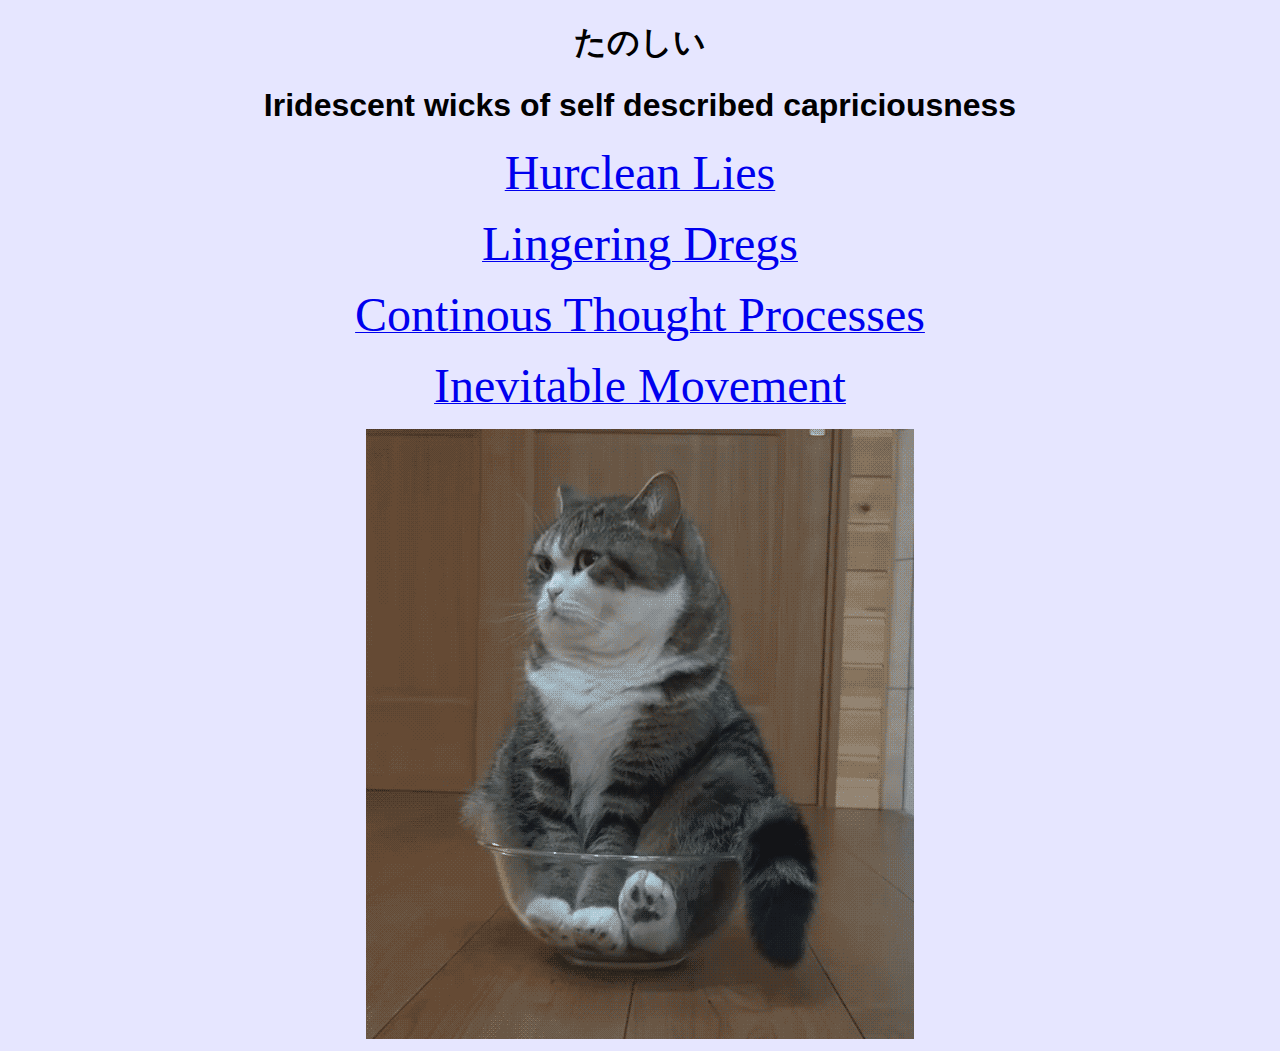
==== index.html @ 3bb0b0e7 "Update index.html" ====
<!DOCTYPE html>
<html>
<body bgcolor="#e6e6ff">
<center>
<h1>たのしい</h1>
<h1 style="font-family:arial, helvetica;"> Iridescent wicks of self described capriciousness </h1>
 <p><a href="magic.html"><font size="10"> Hurclean Lies </font></a> </p>
  <p><a href="dregs.html"><font size="10"> Lingering Dregs </font></a></p>
  <p><a href="CTP.html"><font size="10"> Continous Thought Processes </font></a></p>
 <p><a href="movement.html"><font size="10"> Inevitable Movement </font></a></p>
 <img src="catbowl.gif" alt="Bowl Cat"> 




</center>

</body>
</html>
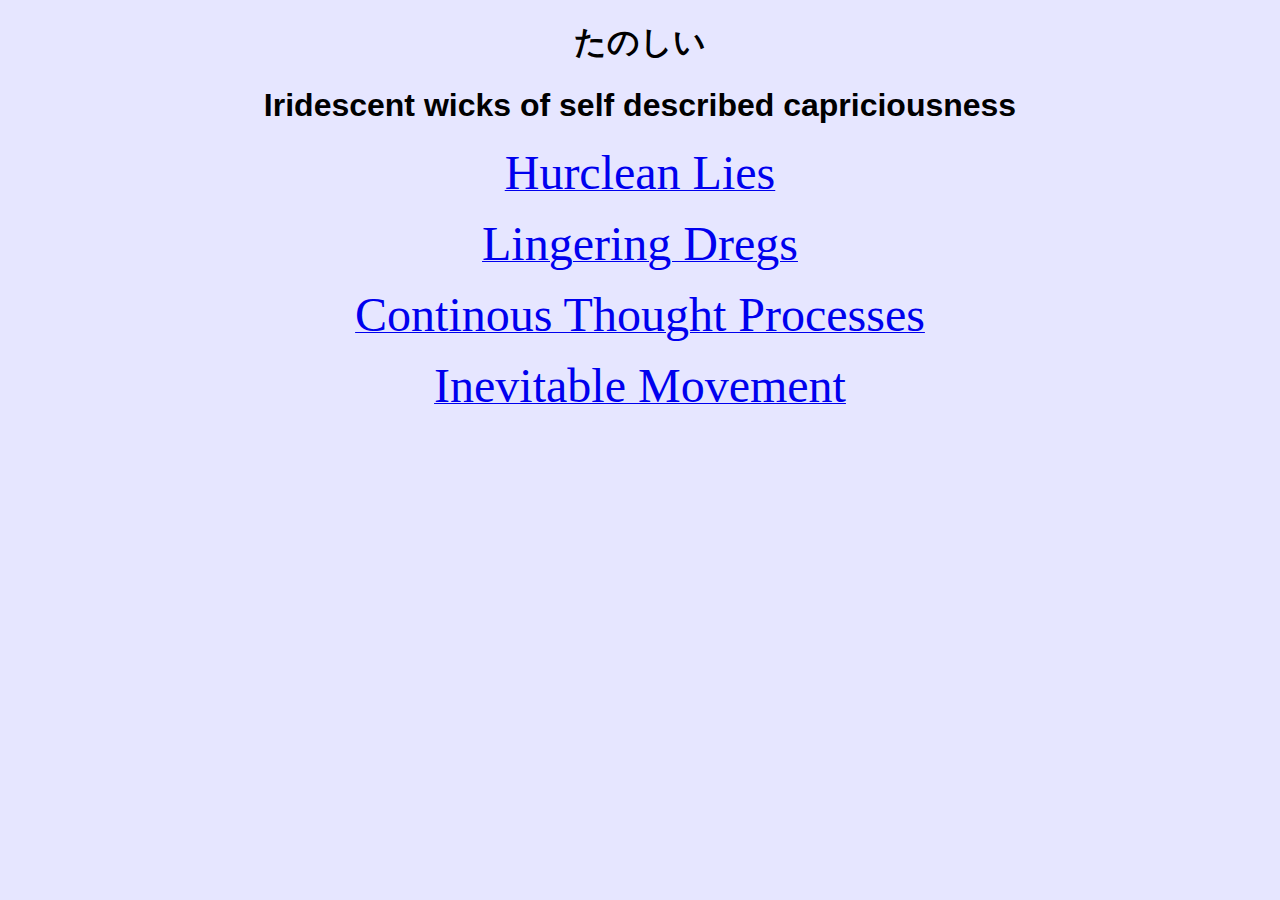
==== commit fc801c52: "Update index.html" ====
--- a/index.html
+++ b/index.html
@@ -4,11 +4,10 @@
 <center>
 <h1>たのしい</h1>
 <h1 style="font-family:arial, helvetica;"> Iridescent wicks of self described capriciousness </h1>
- <p><a href="magic.html"><font size="10"> Hurclean Lies </font></a> </p>
-  <p><a href="dregs.html"><font size="10"> Lingering Dregs </font></a></p>
-  <p><a href="CTP.html"><font size="10"> Continous Thought Processes </font></a></p>
- <p><a href="movement.html"><font size="10"> Inevitable Movement </font></a></p>
- <img src="catbowl.gif" alt="Bowl Cat"> 
+ <p><a href="magic.html"><font size="9"> Hurclean Lies </font></a> </p>
+  <p><a href="dregs.html"><font size="9"> Lingering Dregs </font></a></p>
+  <p><a href="CTP.html"><font size="9"> Continous Thought Processes </font></a></p>
+ <p><a href="movement.html"><font size="9"> Inevitable Movement </font></a></p>
 
 
 
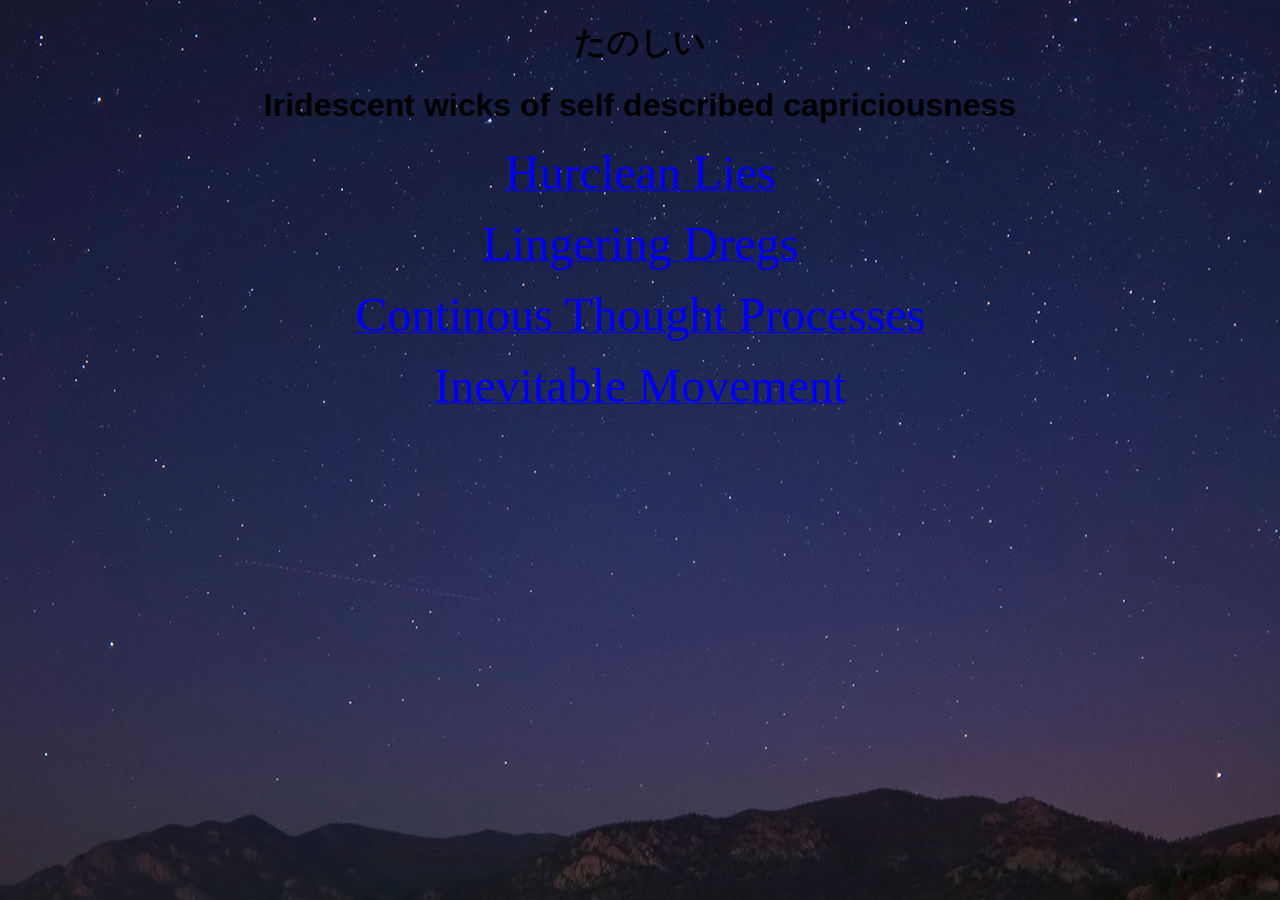
==== commit 6764313d: "Update index.html" ====
--- a/index.html
+++ b/index.html
@@ -1,6 +1,13 @@
 <!DOCTYPE html>
 <html>
-<body bgcolor="#e6e6ff">
+ <head>
+ <style>
+  body {
+                  background: black url("Nightskymountains.jpg") no-repeat fixed center;
+  }
+ </style>
+ </head>
+   
 <center>
 <h1>たのしい</h1>
 <h1 style="font-family:arial, helvetica;"> Iridescent wicks of self described capriciousness </h1>
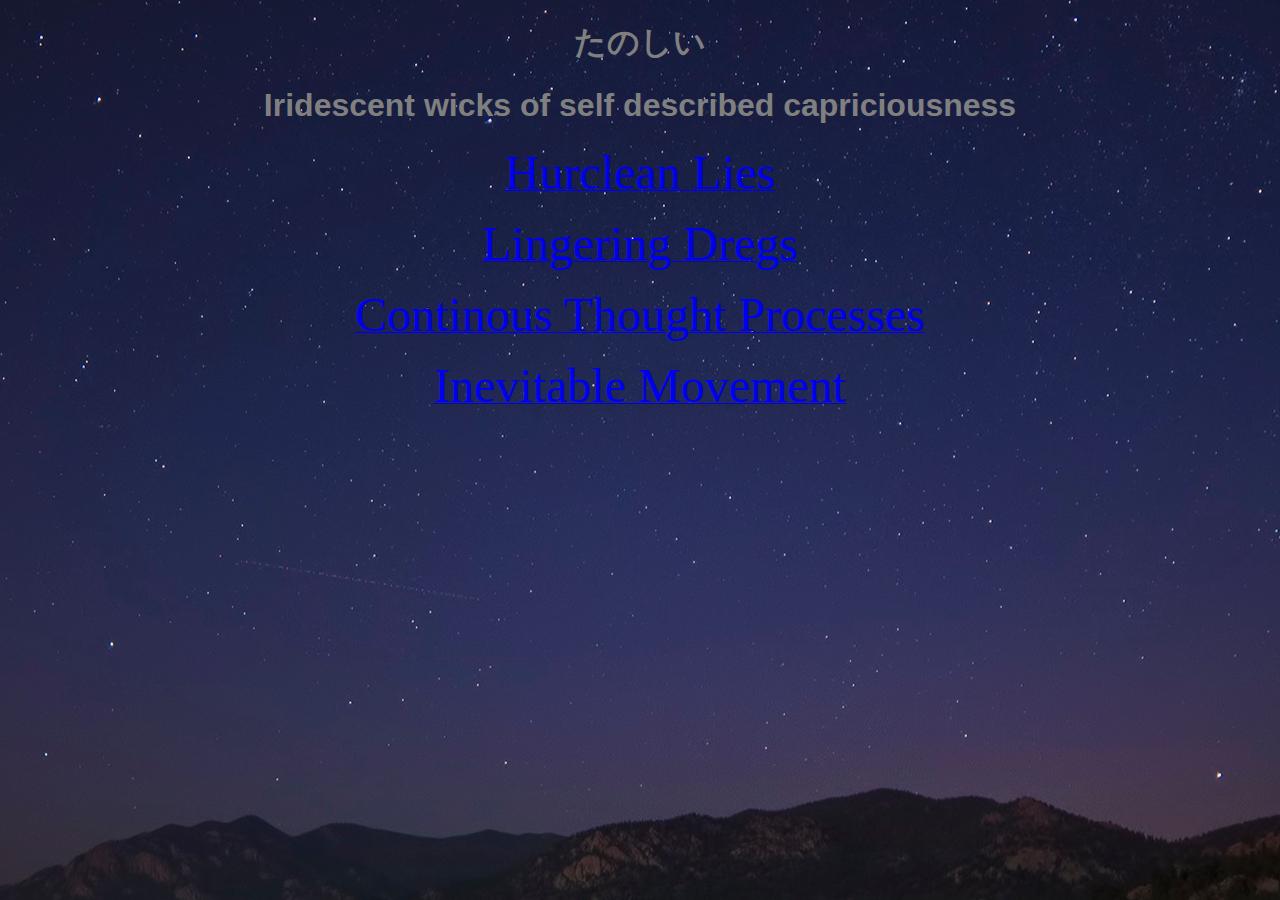
==== commit 42d7a7c8: "Update index.html" ====
--- a/index.html
+++ b/index.html
@@ -3,7 +3,8 @@
  <head>
  <style>
   body {
-                  background: black url("Nightskymountains.jpg") no-repeat fixed center;
+         background: #e6e6ff url("Nightskymountains.jpg") no-repeat fixed center;
+         color: gray;
   }
  </style>
  </head>
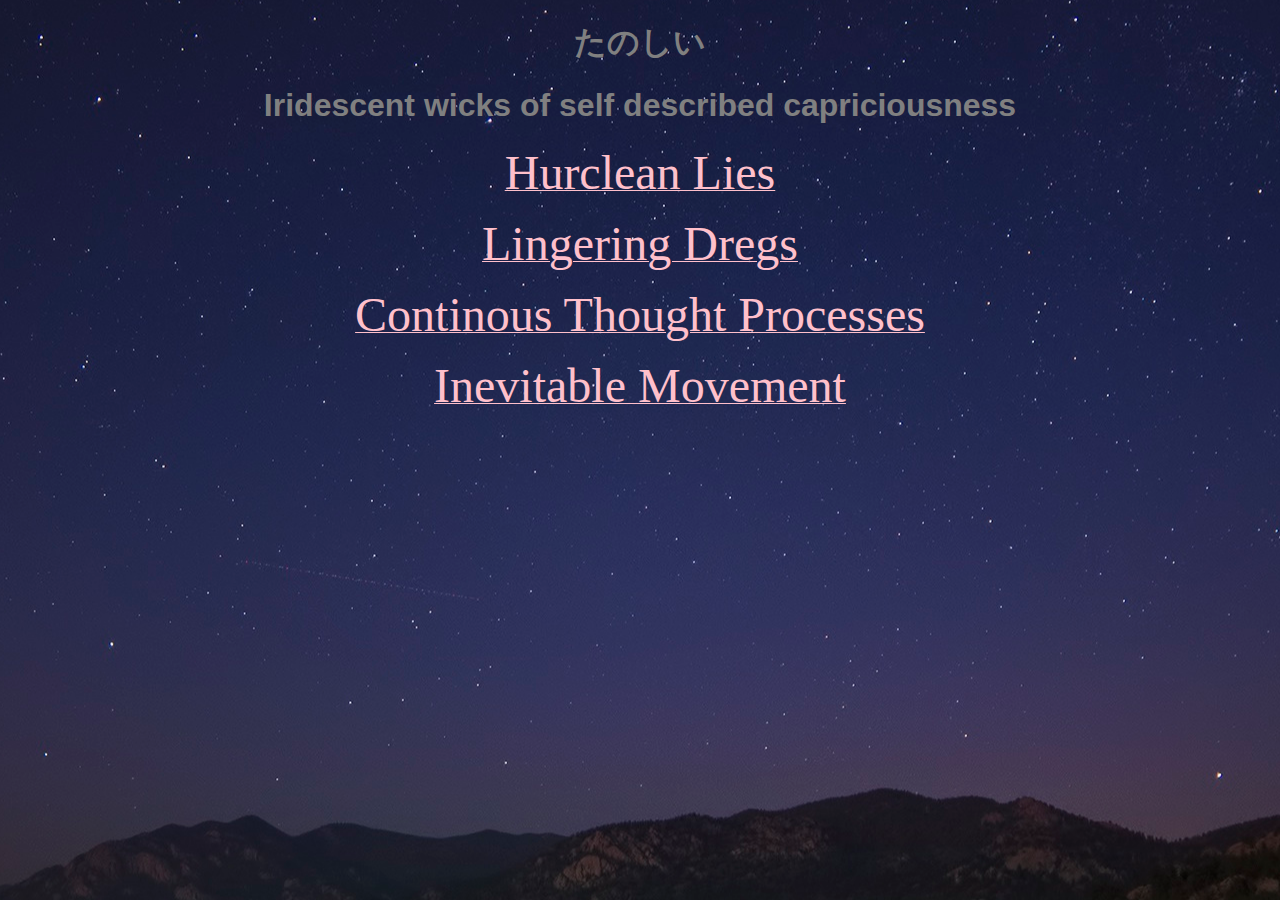
==== commit 904ac7a7: "Update index.html" ====
--- a/index.html
+++ b/index.html
@@ -2,9 +2,16 @@
 <html>
  <head>
  <style>
+  a:link {
+    color: pink;
+  }
+  a:visited {
+   color: gray;
+  }
   body {
          background: #e6e6ff url("Nightskymountains.jpg") no-repeat fixed center;
          color: gray;
+        
   }
  </style>
  </head>
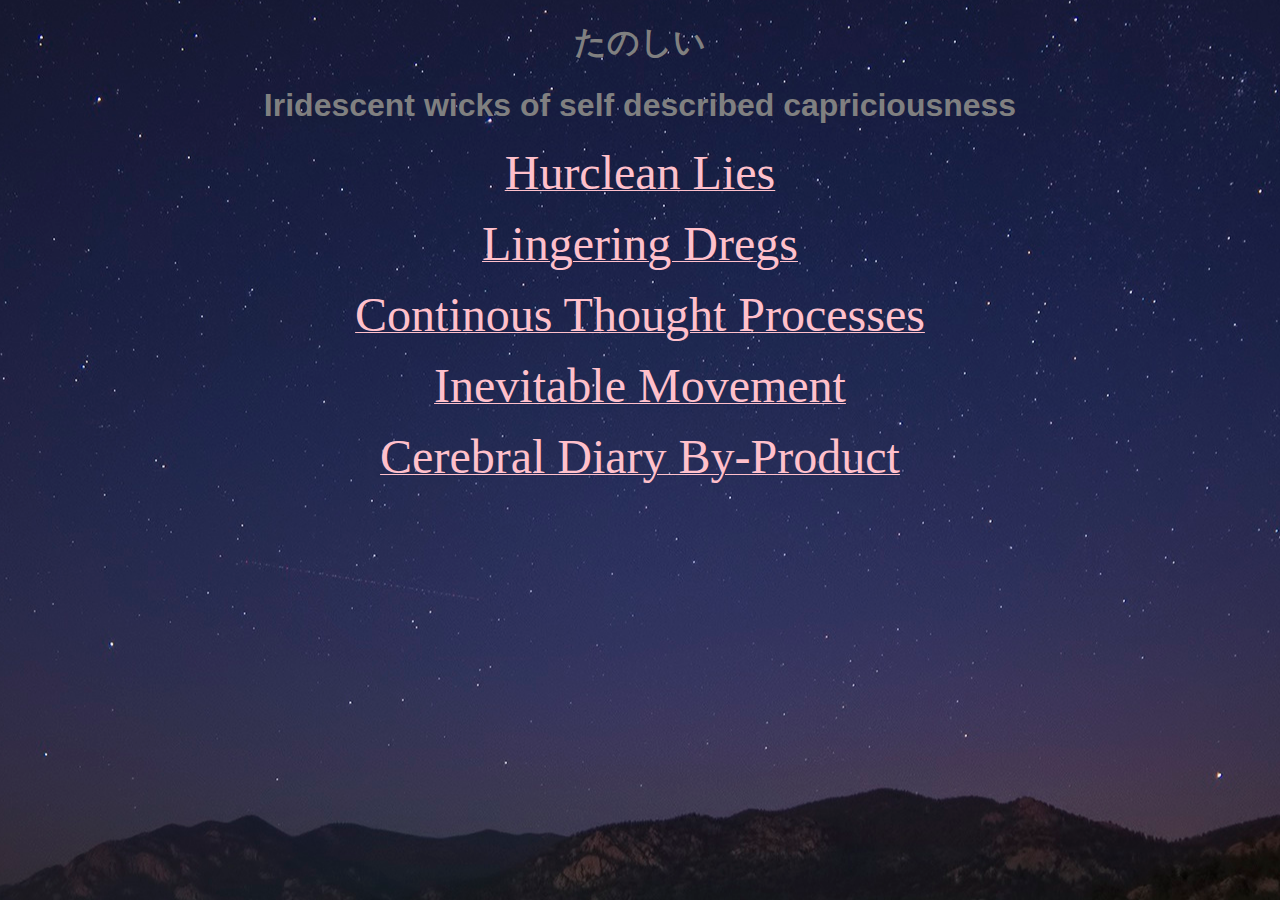
==== commit 9fd5ba3d: "Update index.html" ====
--- a/index.html
+++ b/index.html
@@ -23,6 +23,7 @@
   <p><a href="dregs.html"><font size="9"> Lingering Dregs </font></a></p>
   <p><a href="CTP.html"><font size="9"> Continous Thought Processes </font></a></p>
  <p><a href="movement.html"><font size="9"> Inevitable Movement </font></a></p>
+ <p><a href="butterskates.html"><font size="9">Cerebral Diary By-Product</font></a></p>
 
 
 
